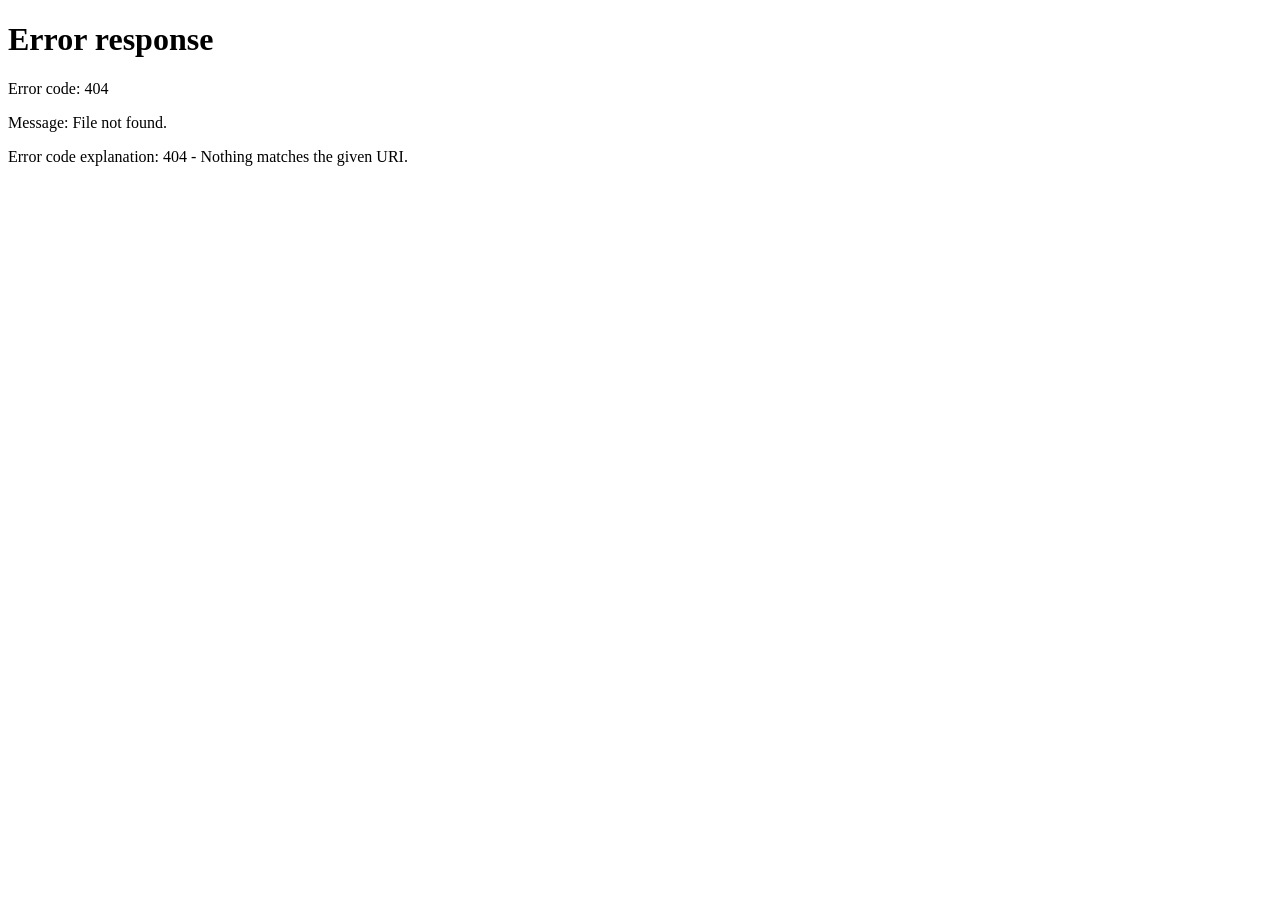
==== pages/home.html @ 38a02d0c "CraqueList - Finalizado" ====
<!DOCTYPE html>
<html lang="pt-BR">
<head>
    <meta charset="UTF-8">
    <meta name="viewport" content="width=device-width, initial-scale=1.0">
    <title>CraqueList | Meus Jogadores</title>
    <link href="https://cdn.jsdelivr.net/npm/bootstrap@5.3.0/dist/css/bootstrap.min.css" rel="stylesheet">
    <link rel="stylesheet" href="../css/style.css">
    <style>
        :root {
            --cor-fundo: #060d0a;
            --cor-form: #0e1512;
            --cor-borda: rgba(46, 204, 113, 0.2);
            --cor-input-bg: rgba(255, 255, 255, 0.06);
            --cor-texto: #ffffff;
            --cor-texto-muted: rgba(255, 255, 255, 0.35);
            --verde: #2ecc71;
            --verde-hover: #27ae60;
        }

        body {
            background-color: var(--cor-fundo);
            color: var(--cor-texto);
            font-family: 'Poppins', sans-serif;
        }

        /* NAVBAR */
        .navbar-custom {
            background-color: var(--cor-form);
            border-bottom: 1px solid var(--cor-borda);
            padding: 1rem 0;
        }

        .navbar-brand {
            font-weight: 700;
            color: var(--verde) !important;
            font-size: 1.5rem;
        }

        .nav-link {
            color: var(--cor-texto-muted) !important;
            margin: 0 0.5rem;
            transition: color 0.3s;
        }

        .nav-link:hover {
            color: var(--verde) !important;
        }

        .btn-logout {
            background: linear-gradient(to left, var(--verde), var(--cor-form));
            border: 1px solid var(--cor-borda);
            color: var(--cor-texto);
            padding: 0.5rem 1.5rem;
            border-radius: 5px;
            cursor: pointer;
            transition: all 0.3s;
        }

        .btn-logout:hover {
            background: linear-gradient(to left, var(--verde-hover), var(--cor-form));
            color: var(--cor-texto);
        }

        /* CARROSSEL */
        .carousel-section {
            margin: 3rem 0;
            background-color: var(--cor-form);
            border: 1px solid var(--cor-borda);
            border-radius: 10px;
            padding: 2rem;
        }

        .carousel-item {
            height: 300px;
            background: linear-gradient(135deg, var(--verde), var(--cor-form));
            border-radius: 10px;
            display: flex;
            align-items: center;
            justify-content: center;
            font-size: 2rem;
            font-weight: 700;
            text-align: center;
            border: 1px solid var(--cor-borda);
        }

        /* FILTROS */
        .filters-section {
            background-color: var(--cor-form);
            border: 1px solid var(--cor-borda);
            border-radius: 10px;
            padding: 1.5rem;
            margin: 2rem 0;
        }

        .form-control, .form-select {
            background-color: var(--cor-input-bg);
            border: 1px solid var(--cor-borda);
            color: var(--cor-texto);
        }

        .form-control::placeholder {
            color: var(--cor-placeholder);
        }

        .form-control:focus, .form-select:focus {
            background-color: var(--cor-input-bg);
            border-color: var(--verde);
            color: var(--cor-texto);
            box-shadow: 0 0 0 0.2rem rgba(46, 204, 113, 0.25);
        }

        /* CARDS DE JOGADORES */
        .player-card {
            background-color: var(--cor-form);
            border: 1px solid var(--cor-borda);
            border-radius: 10px;
            padding: 1.5rem;
            transition: all 0.3s;
            cursor: pointer;
        }

        .player-card:hover {
            border-color: var(--verde);
            transform: translateY(-5px);
            box-shadow: 0 5px 15px rgba(46, 204, 113, 0.2);
        }

        .player-flag {
            font-size: 3rem;
            margin-bottom: 1rem;
        }

        .player-name {
            font-weight: 600;
            font-size: 1.2rem;
            color: var(--verde);
            margin-bottom: 0.5rem;
        }

        .player-info {
            font-size: 0.9rem;
            color: var(--cor-texto-muted);
            margin: 0.3rem 0;
        }

        .player-actions {
            display: flex;
            gap: 0.5rem;
            margin-top: 1rem;
        }

        .btn-sm {
            padding: 0.4rem 0.8rem;
            font-size: 0.85rem;
            border-radius: 5px;
            border: none;
            cursor: pointer;
            transition: all 0.3s;
        }

        .btn-edit {
            background-color: var(--verde);
            color: var(--cor-form);
            font-weight: 600;
        }

        .btn-edit:hover {
            background-color: var(--verde-hover);
        }

        .btn-delete {
            background-color: #e74c3c;
            color: white;
            font-weight: 600;
        }

        .btn-delete:hover {
            background-color: #c0392b;
        }

        /* BOTÃO ADICIONAR */
        .btn-add-player {
            background: linear-gradient(to left, var(--verde), var(--cor-form));
            border: 1px solid var(--cor-borda);
            color: var(--cor-texto);
            padding: 0.8rem 1.5rem;
            border-radius: 5px;
            font-weight: 600;
            cursor: pointer;
            transition: all 0.3s;
            margin-bottom: 2rem;
        }

        .btn-add-player:hover {
            background: linear-gradient(to left, var(--verde-hover), var(--cor-form));
            color: var(--cor-texto);
        }

        /* MODAL */
        .modal-content {
            background-color: var(--cor-form);
            border: 1px solid var(--cor-borda);
        }

        .modal-header {
            border-bottom: 1px solid var(--cor-borda);
        }

        .modal-title {
            color: var(--verde);
            font-weight: 700;
        }

        .btn-close {
            filter: brightness(0) invert(1);
        }

        .modal-footer {
            border-top: 1px solid var(--cor-borda);
        }

        .btn-primary {
            background-color: var(--verde);
            border-color: var(--verde);
        }

        .btn-primary:hover {
            background-color: var(--verde-hover);
            border-color: var(--verde-hover);
        }

        .btn-secondary {
            background-color: transparent;
            border: 1px solid var(--cor-borda);
            color: var(--cor-texto);
        }

        .btn-secondary:hover {
            background-color: var(--cor-input-bg);
            border-color: var(--verde);
        }

        /* PERFIL */
        .profile-section {
            background-color: var(--cor-form);
            border: 1px solid var(--cor-borda);
            border-radius: 10px;
            padding: 1.5rem;
            margin: 2rem 0;
        }

        .profile-info {
            display: flex;
            justify-content: space-between;
            align-items: center;
            flex-wrap: wrap;
            gap: 1rem;
        }

        .profile-data {
            flex: 1;
            min-width: 250px;
        }

        .profile-data p {
            margin: 0.5rem 0;
            color: var(--cor-texto-muted);
        }

        .profile-data strong {
            color: var(--verde);
        }

        .btn-edit-profile {
            background-color: var(--verde);
            color: var(--cor-form);
            padding: 0.6rem 1.2rem;
            border: none;
            border-radius: 5px;
            font-weight: 600;
            cursor: pointer;
            transition: all 0.3s;
        }

        .btn-edit-profile:hover {
            background-color: var(--verde-hover);
        }

        /* EMPTY STATE */
        .empty-state {
            text-align: center;
            padding: 3rem 1rem;
            color: var(--cor-texto-muted);
        }

        .empty-state h3 {
            color: var(--verde);
            margin-bottom: 1rem;
        }

        /* RESPONSIVE */
        @media (max-width: 768px) {
            .carousel-item {
                height: 200px;
                font-size: 1.5rem;
            }

            .player-card {
                margin-bottom: 1rem;
            }

            .profile-info {
                flex-direction: column;
            }

            .navbar-brand {
                font-size: 1.2rem;
            }
        }

        /* CONFIRMAÇÃO DE EXCLUSÃO */
        .modal-confirm {
            background-color: var(--cor-form);
            border: 1px solid var(--cor-borda);
            border-radius: 10px;
        }

        .modal-confirm-header {
            border-bottom: 1px solid var(--cor-borda);
            padding: 1.5rem;
        }

        .modal-confirm-body {
            padding: 1.5rem;
            color: var(--cor-texto);
        }

        .modal-confirm-footer {
            border-top: 1px solid var(--cor-borda);
            padding: 1.5rem;
            display: flex;
            gap: 1rem;
            justify-content: flex-end;
        }

        .btn-confirm {
            background-color: #e74c3c;
            color: white;
            padding: 0.6rem 1.5rem;
            border: none;
            border-radius: 5px;
            font-weight: 600;
            cursor: pointer;
        }

        .btn-confirm:hover {
            background-color: #c0392b;
        }

        .btn-cancel {
            background-color: transparent;
            border: 1px solid var(--cor-borda);
            color: var(--cor-texto);
            padding: 0.6rem 1.5rem;
            border-radius: 5px;
            font-weight: 600;
            cursor: pointer;
        }

        .btn-cancel:hover {
            background-color: var(--cor-input-bg);
        }
    </style>
</head>
<body>
    <!-- NAVBAR -->
    <nav class="navbar navbar-custom">
        <div class="container-fluid">
            <span class="navbar-brand">⚽ CraqueList</span>
            <div class="d-flex gap-3 align-items-center">
                <span class="nav-link mb-0" id="userNameNav">Usuário</span>
                <button class="btn-logout" onclick="logout()">Sair</button>
            </div>
        </div>
    </nav>

    <!-- CONTAINER PRINCIPAL -->
    <div class="container mt-5">
        <!-- PERFIL -->
        <div class="profile-section">
            <div class="profile-info">
                <div class="profile-data">
                    <p><strong>Nome:</strong> <span id="profileName">-</span></p>
                    <p><strong>Email:</strong> <span id="profileEmail">-</span></p>
                </div>
                <button class="btn-edit-profile" onclick="openEditProfileModal()">Editar Perfil</button>
            </div>
        </div>

        <!-- CARROSSEL DE SELEÇÕES -->
        <div class="carousel-section">
            <h5 class="mb-3">🌍 Seleções em Destaque</h5>
            <div id="carouselSeleções" class="carousel slide" data-bs-ride="carousel">
                <div class="carousel-inner" id="carouselContent">
                    <!-- Preenchido por JS -->
                </div>
                <button class="carousel-control-prev" type="button" data-bs-target="#carouselSeleções" data-bs-slide="prev">
                    <span class="carousel-control-prev-icon"></span>
                </button>
                <button class="carousel-control-next" type="button" data-bs-target="#carouselSeleções" data-bs-slide="next">
                    <span class="carousel-control-next-icon"></span>
                </button>
            </div>
        </div>

        <!-- FILTROS -->
        <div class="filters-section">
            <div class="row g-3">
                <div class="col-12 col-md-6">
                    <label class="form-label">Filtrar por Seleção</label>
                    <select class="form-select" id="filterCountry" onchange="filterPlayers()">
                        <option value="">Todas as Seleções</option>
                    </select>
                </div>
                <div class="col-12 col-md-6">
                    <label class="form-label">Filtrar por Posição</label>
                    <select class="form-select" id="filterPosition" onchange="filterPlayers()">
                        <option value="">Todas as Posições</option>
                        <option value="Goleiro">Goleiro</option>
                        <option value="Zagueiro">Zagueiro</option>
                        <option value="Lateral">Lateral</option>
                        <option value="Meio-campista">Meio-campista</option>
                        <option value="Atacante">Atacante</option>
                    </select>
                </div>
            </div>
        </div>

        <!-- BOTÃO ADICIONAR -->
        <button class="btn-add-player" onclick="openAddPlayerModal()">+ Adicionar Jogador</button>

        <!-- LISTA DE JOGADORES -->
        <div id="playersList" class="row g-4">
            <!-- Preenchido por JS -->
        </div>
    </div>

    <!-- MODAL ADICIONAR/EDITAR JOGADOR -->
    <div class="modal fade" id="playerModal" tabindex="-1">
        <div class="modal-dialog">
            <div class="modal-content">
                <div class="modal-header">
                    <h5 class="modal-title" id="playerModalTitle">Adicionar Jogador</h5>
                    <button type="button" class="btn-close" data-bs-dismiss="modal"></button>
                </div>
                <div class="modal-body">
                    <form id="playerForm">
                        <div class="mb-3">
                            <label class="form-label">Nome do Jogador</label>
                            <input type="text" class="form-control" id="playerName" required>
                        </div>
                        <div class="mb-3">
                            <label class="form-label">Seleção</label>
                            <select class="form-select" id="playerCountry" required>
                                <option value="">Selecione uma seleção</option>
                            </select>
                        </div>
                        <div class="mb-3">
                            <label class="form-label">Posição</label>
                            <select class="form-select" id="playerPosition" required>
                                <option value="">Selecione uma posição</option>
                                <option value="Goleiro">Goleiro</option>
                                <option value="Zagueiro">Zagueiro</option>
                                <option value="Lateral">Lateral</option>
                                <option value="Meio-campista">Meio-campista</option>
                                <option value="Atacante">Atacante</option>
                            </select>
                        </div>
                    </form>
                </div>
                <div class="modal-footer">
                    <button type="button" class="btn btn-secondary" data-bs-dismiss="modal">Cancelar</button>
                    <button type="button" class="btn btn-primary" onclick="savePlayer()">Salvar</button>
                </div>
            </div>
        </div>
    </div>

    <!-- MODAL EDITAR PERFIL -->
    <div class="modal fade" id="editProfileModal" tabindex="-1">
        <div class="modal-dialog">
            <div class="modal-content">
                <div class="modal-header">
                    <h5 class="modal-title">Editar Perfil</h5>
                    <button type="button" class="btn-close" data-bs-dismiss="modal"></button>
                </div>
                <div class="modal-body">
                    <form id="editProfileForm">
                        <div class="mb-3">
                            <label class="form-label">Nome</label>
                            <input type="text" class="form-control" id="editName" required>
                        </div>
                        <div class="mb-3">
                            <label class="form-label">Email</label>
                            <input type="email" class="form-control" id="editEmail" required>
                        </div>
                    </form>
                </div>
                <div class="modal-footer">
                    <button type="button" class="btn btn-secondary" data-bs-dismiss="modal">Cancelar</button>
                    <button type="button" class="btn btn-primary" onclick="saveProfile()">Salvar</button>
                    <button type="button" class="btn btn-danger" onclick="deleteAccount()">Deletar Conta</button>
                </div>
            </div>
        </div>
    </div>

    <!-- MODAL CONFIRMAÇÃO DE EXCLUSÃO -->
    <div class="modal fade" id="confirmDeleteModal" tabindex="-1">
        <div class="modal-dialog">
            <div class="modal-confirm">
                <div class="modal-confirm-header">
                    <h5 class="modal-title">Confirmar Exclusão</h5>
                </div>
                <div class="modal-confirm-body">
                    <p id="confirmDeleteMessage">Tem certeza que deseja deletar este item?</p>
                </div>
                <div class="modal-confirm-footer">
                    <button type="button" class="btn-cancel" data-bs-dismiss="modal">Cancelar</button>
                    <button type="button" class="btn-confirm" onclick="confirmDelete()">Deletar</button>
                </div>
            </div>
        </div>
    </div>

    <script src="https://cdn.jsdelivr.net/npm/bootstrap@5.3.0/dist/js/bootstrap.bundle.min.js"></script>
    <script src="../scripts/app.js"></script>
</body>
</html>
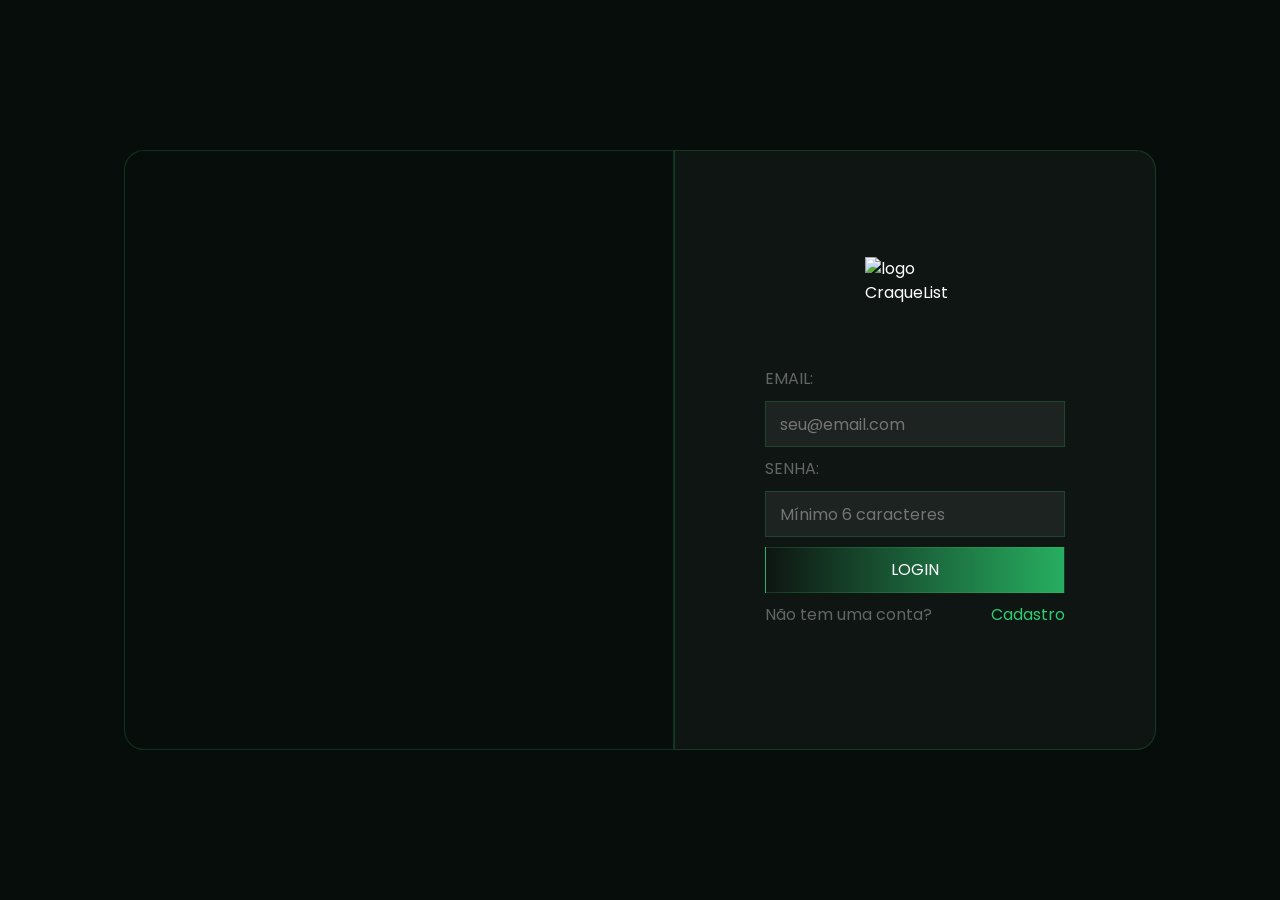
==== commit b37737d3: "CraqueList - Finalizado CraqueList - Finalizado" ====
--- a/pages/home.html
+++ b/pages/home.html
@@ -6,389 +6,22 @@
     <title>CraqueList | Meus Jogadores</title>
     <link href="https://cdn.jsdelivr.net/npm/bootstrap@5.3.0/dist/css/bootstrap.min.css" rel="stylesheet">
     <link rel="stylesheet" href="../css/style.css">
-    <style>
-        :root {
-            --cor-fundo: #060d0a;
-            --cor-form: #0e1512;
-            --cor-borda: rgba(46, 204, 113, 0.2);
-            --cor-input-bg: rgba(255, 255, 255, 0.06);
-            --cor-texto: #ffffff;
-            --cor-texto-muted: rgba(255, 255, 255, 0.35);
-            --verde: #2ecc71;
-            --verde-hover: #27ae60;
-        }
-
-        body {
-            background-color: var(--cor-fundo);
-            color: var(--cor-texto);
-            font-family: 'Poppins', sans-serif;
-        }
-
-        /* NAVBAR */
-        .navbar-custom {
-            background-color: var(--cor-form);
-            border-bottom: 1px solid var(--cor-borda);
-            padding: 1rem 0;
-        }
-
-        .navbar-brand {
-            font-weight: 700;
-            color: var(--verde) !important;
-            font-size: 1.5rem;
-        }
-
-        .nav-link {
-            color: var(--cor-texto-muted) !important;
-            margin: 0 0.5rem;
-            transition: color 0.3s;
-        }
-
-        .nav-link:hover {
-            color: var(--verde) !important;
-        }
-
-        .btn-logout {
-            background: linear-gradient(to left, var(--verde), var(--cor-form));
-            border: 1px solid var(--cor-borda);
-            color: var(--cor-texto);
-            padding: 0.5rem 1.5rem;
-            border-radius: 5px;
-            cursor: pointer;
-            transition: all 0.3s;
-        }
-
-        .btn-logout:hover {
-            background: linear-gradient(to left, var(--verde-hover), var(--cor-form));
-            color: var(--cor-texto);
-        }
-
-        /* CARROSSEL */
-        .carousel-section {
-            margin: 3rem 0;
-            background-color: var(--cor-form);
-            border: 1px solid var(--cor-borda);
-            border-radius: 10px;
-            padding: 2rem;
-        }
-
-        .carousel-item {
-            height: 300px;
-            background: linear-gradient(135deg, var(--verde), var(--cor-form));
-            border-radius: 10px;
-            display: flex;
-            align-items: center;
-            justify-content: center;
-            font-size: 2rem;
-            font-weight: 700;
-            text-align: center;
-            border: 1px solid var(--cor-borda);
-        }
-
-        /* FILTROS */
-        .filters-section {
-            background-color: var(--cor-form);
-            border: 1px solid var(--cor-borda);
-            border-radius: 10px;
-            padding: 1.5rem;
-            margin: 2rem 0;
-        }
-
-        .form-control, .form-select {
-            background-color: var(--cor-input-bg);
-            border: 1px solid var(--cor-borda);
-            color: var(--cor-texto);
-        }
-
-        .form-control::placeholder {
-            color: var(--cor-placeholder);
-        }
-
-        .form-control:focus, .form-select:focus {
-            background-color: var(--cor-input-bg);
-            border-color: var(--verde);
-            color: var(--cor-texto);
-            box-shadow: 0 0 0 0.2rem rgba(46, 204, 113, 0.25);
-        }
-
-        /* CARDS DE JOGADORES */
-        .player-card {
-            background-color: var(--cor-form);
-            border: 1px solid var(--cor-borda);
-            border-radius: 10px;
-            padding: 1.5rem;
-            transition: all 0.3s;
-            cursor: pointer;
-        }
-
-        .player-card:hover {
-            border-color: var(--verde);
-            transform: translateY(-5px);
-            box-shadow: 0 5px 15px rgba(46, 204, 113, 0.2);
-        }
-
-        .player-flag {
-            font-size: 3rem;
-            margin-bottom: 1rem;
-        }
-
-        .player-name {
-            font-weight: 600;
-            font-size: 1.2rem;
-            color: var(--verde);
-            margin-bottom: 0.5rem;
-        }
-
-        .player-info {
-            font-size: 0.9rem;
-            color: var(--cor-texto-muted);
-            margin: 0.3rem 0;
-        }
-
-        .player-actions {
-            display: flex;
-            gap: 0.5rem;
-            margin-top: 1rem;
-        }
-
-        .btn-sm {
-            padding: 0.4rem 0.8rem;
-            font-size: 0.85rem;
-            border-radius: 5px;
-            border: none;
-            cursor: pointer;
-            transition: all 0.3s;
-        }
-
-        .btn-edit {
-            background-color: var(--verde);
-            color: var(--cor-form);
-            font-weight: 600;
-        }
-
-        .btn-edit:hover {
-            background-color: var(--verde-hover);
-        }
-
-        .btn-delete {
-            background-color: #e74c3c;
-            color: white;
-            font-weight: 600;
-        }
-
-        .btn-delete:hover {
-            background-color: #c0392b;
-        }
-
-        /* BOTÃO ADICIONAR */
-        .btn-add-player {
-            background: linear-gradient(to left, var(--verde), var(--cor-form));
-            border: 1px solid var(--cor-borda);
-            color: var(--cor-texto);
-            padding: 0.8rem 1.5rem;
-            border-radius: 5px;
-            font-weight: 600;
-            cursor: pointer;
-            transition: all 0.3s;
-            margin-bottom: 2rem;
-        }
-
-        .btn-add-player:hover {
-            background: linear-gradient(to left, var(--verde-hover), var(--cor-form));
-            color: var(--cor-texto);
-        }
-
-        /* MODAL */
-        .modal-content {
-            background-color: var(--cor-form);
-            border: 1px solid var(--cor-borda);
-        }
-
-        .modal-header {
-            border-bottom: 1px solid var(--cor-borda);
-        }
-
-        .modal-title {
-            color: var(--verde);
-            font-weight: 700;
-        }
-
-        .btn-close {
-            filter: brightness(0) invert(1);
-        }
-
-        .modal-footer {
-            border-top: 1px solid var(--cor-borda);
-        }
-
-        .btn-primary {
-            background-color: var(--verde);
-            border-color: var(--verde);
-        }
-
-        .btn-primary:hover {
-            background-color: var(--verde-hover);
-            border-color: var(--verde-hover);
-        }
-
-        .btn-secondary {
-            background-color: transparent;
-            border: 1px solid var(--cor-borda);
-            color: var(--cor-texto);
-        }
-
-        .btn-secondary:hover {
-            background-color: var(--cor-input-bg);
-            border-color: var(--verde);
-        }
-
-        /* PERFIL */
-        .profile-section {
-            background-color: var(--cor-form);
-            border: 1px solid var(--cor-borda);
-            border-radius: 10px;
-            padding: 1.5rem;
-            margin: 2rem 0;
-        }
-
-        .profile-info {
-            display: flex;
-            justify-content: space-between;
-            align-items: center;
-            flex-wrap: wrap;
-            gap: 1rem;
-        }
-
-        .profile-data {
-            flex: 1;
-            min-width: 250px;
-        }
-
-        .profile-data p {
-            margin: 0.5rem 0;
-            color: var(--cor-texto-muted);
-        }
-
-        .profile-data strong {
-            color: var(--verde);
-        }
-
-        .btn-edit-profile {
-            background-color: var(--verde);
-            color: var(--cor-form);
-            padding: 0.6rem 1.2rem;
-            border: none;
-            border-radius: 5px;
-            font-weight: 600;
-            cursor: pointer;
-            transition: all 0.3s;
-        }
-
-        .btn-edit-profile:hover {
-            background-color: var(--verde-hover);
-        }
-
-        /* EMPTY STATE */
-        .empty-state {
-            text-align: center;
-            padding: 3rem 1rem;
-            color: var(--cor-texto-muted);
-        }
-
-        .empty-state h3 {
-            color: var(--verde);
-            margin-bottom: 1rem;
-        }
-
-        /* RESPONSIVE */
-        @media (max-width: 768px) {
-            .carousel-item {
-                height: 200px;
-                font-size: 1.5rem;
-            }
-
-            .player-card {
-                margin-bottom: 1rem;
-            }
-
-            .profile-info {
-                flex-direction: column;
-            }
-
-            .navbar-brand {
-                font-size: 1.2rem;
-            }
-        }
-
-        /* CONFIRMAÇÃO DE EXCLUSÃO */
-        .modal-confirm {
-            background-color: var(--cor-form);
-            border: 1px solid var(--cor-borda);
-            border-radius: 10px;
-        }
-
-        .modal-confirm-header {
-            border-bottom: 1px solid var(--cor-borda);
-            padding: 1.5rem;
-        }
-
-        .modal-confirm-body {
-            padding: 1.5rem;
-            color: var(--cor-texto);
-        }
-
-        .modal-confirm-footer {
-            border-top: 1px solid var(--cor-borda);
-            padding: 1.5rem;
-            display: flex;
-            gap: 1rem;
-            justify-content: flex-end;
-        }
-
-        .btn-confirm {
-            background-color: #e74c3c;
-            color: white;
-            padding: 0.6rem 1.5rem;
-            border: none;
-            border-radius: 5px;
-            font-weight: 600;
-            cursor: pointer;
-        }
-
-        .btn-confirm:hover {
-            background-color: #c0392b;
-        }
-
-        .btn-cancel {
-            background-color: transparent;
-            border: 1px solid var(--cor-borda);
-            color: var(--cor-texto);
-            padding: 0.6rem 1.5rem;
-            border-radius: 5px;
-            font-weight: 600;
-            cursor: pointer;
-        }
-
-        .btn-cancel:hover {
-            background-color: var(--cor-input-bg);
-        }
-    </style>
 </head>
 <body>
-    <!-- NAVBAR -->
+
     <nav class="navbar navbar-custom">
-        <div class="container-fluid">
-            <span class="navbar-brand">⚽ CraqueList</span>
-            <div class="d-flex gap-3 align-items-center">
-                <span class="nav-link mb-0" id="userNameNav">Usuário</span>
-                <button class="btn-logout" onclick="logout()">Sair</button>
-            </div>
+    <div class="container-fluid d-flex justify-content-between align-items-center">
+        <img src="../image/logo.png" alt="" class="logo">
+
+        <div class="d-flex gap-3 align-items-center">
+            <span class="nav-link mb-0" id="userNameNav">Usuário</span>
+            <button class="btn-logout" onclick="logout()">Sair</button>
         </div>
+    </div>
     </nav>
 
-    <!-- CONTAINER PRINCIPAL -->
-    <div class="container mt-5">
-        <!-- PERFIL -->
-        <div class="profile-section">
+    <main class="container mt-5">
+        <section class="profile-section" aria-label="Perfil do usuário">
             <div class="profile-info">
                 <div class="profile-data">
                     <p><strong>Nome:</strong> <span id="profileName">-</span></p>
@@ -396,26 +29,24 @@
                 </div>
                 <button class="btn-edit-profile" onclick="openEditProfileModal()">Editar Perfil</button>
             </div>
-        </div>
+        </section>
 
-        <!-- CARROSSEL DE SELEÇÕES -->
-        <div class="carousel-section">
+        <section class="carousel-section" aria-label="Seleções em destaque">
             <h5 class="mb-3">🌍 Seleções em Destaque</h5>
-            <div id="carouselSeleções" class="carousel slide" data-bs-ride="carousel">
+            <div id="carouselSelecoes" class="carousel slide">
                 <div class="carousel-inner" id="carouselContent">
-                    <!-- Preenchido por JS -->
+
                 </div>
-                <button class="carousel-control-prev" type="button" data-bs-target="#carouselSeleções" data-bs-slide="prev">
+                <button class="carousel-control-prev" type="button" data-bs-target="#carouselSelecoes" data-bs-slide="prev">
                     <span class="carousel-control-prev-icon"></span>
                 </button>
-                <button class="carousel-control-next" type="button" data-bs-target="#carouselSeleções" data-bs-slide="next">
+                <button class="carousel-control-next" type="button" data-bs-target="#carouselSelecoes" data-bs-slide="next">
                     <span class="carousel-control-next-icon"></span>
                 </button>
             </div>
-        </div>
+        </section>
 
-        <!-- FILTROS -->
-        <div class="filters-section">
+        <section class="filters-section" aria-label="Filtros de jogadores">
             <div class="row g-3">
                 <div class="col-12 col-md-6">
                     <label class="form-label">Filtrar por Seleção</label>
@@ -435,18 +66,15 @@
                     </select>
                 </div>
             </div>
-        </div>
+        </section>
 
-        <!-- BOTÃO ADICIONAR -->
         <button class="btn-add-player" onclick="openAddPlayerModal()">+ Adicionar Jogador</button>
 
-        <!-- LISTA DE JOGADORES -->
-        <div id="playersList" class="row g-4">
-            <!-- Preenchido por JS -->
-        </div>
-    </div>
+        <section id="playersList" class="row g-4" aria-label="Lista de jogadores">
 
-    <!-- MODAL ADICIONAR/EDITAR JOGADOR -->
+        </section>
+    </main>
+
     <div class="modal fade" id="playerModal" tabindex="-1">
         <div class="modal-dialog">
             <div class="modal-content">
@@ -487,7 +115,6 @@
         </div>
     </div>
 
-    <!-- MODAL EDITAR PERFIL -->
     <div class="modal fade" id="editProfileModal" tabindex="-1">
         <div class="modal-dialog">
             <div class="modal-content">
@@ -516,7 +143,6 @@
         </div>
     </div>
 
-    <!-- MODAL CONFIRMAÇÃO DE EXCLUSÃO -->
     <div class="modal fade" id="confirmDeleteModal" tabindex="-1">
         <div class="modal-dialog">
             <div class="modal-confirm">
@@ -535,6 +161,6 @@
     </div>
 
     <script src="https://cdn.jsdelivr.net/npm/bootstrap@5.3.0/dist/js/bootstrap.bundle.min.js"></script>
-    <script src="../scripts/app.js"></script>
+    <script src="../scripts/app.js?v=3"></script>
 </body>
 </html>
--- a/css/style.css
+++ b/css/style.css
@@ -0,0 +1,389 @@
+@import url('https://fonts.googleapis.com/css2?family=Poppins:ital,wght@0,100;0,200;0,300;0,400;0,500;0,600;0,700;0,800;0,900;1,100;1,200;1,300;1,400;1,500;1,600;1,700;1,800;1,900&display=swap');
+
+*{
+    margin: 0;
+    padding: 0;
+    box-sizing: border-box;
+}
+
+:root {
+    --cor-fundo: #060d0a;
+    --cor-form: #0e1512;
+    --cor-borda: rgba(46, 204, 113, 0.2);
+    --cor-input-bg: rgba(255, 255, 255, 0.06);
+    --cor-texto: #ffffff;
+    --cor-texto-muted: rgba(255, 255, 255, 0.35);
+    --cor-placeholder: rgba(255, 255, 255, 0.25);
+    --verde: #2ecc71;
+    --verde-hover: #27ae60;
+}
+
+body{
+    font-family: "Poppins", sans-serif;
+    font-weight: 400;
+    font-style: normal;
+    background-color: var(--cor-fundo);
+    color: var(--cor-texto);
+}
+
+
+.ContainerMain{
+    display: flex;
+    justify-content: center;
+    align-items: center;
+    min-height: 100vh;
+    background-image: url('../image/fundo.png');
+    background-position: center;
+    background-size: cover;
+}
+
+.ContainerSectionMain{
+    display: flex;
+}
+
+.ContainerImage{
+    background-image: url('../image/FUT.png');
+    background-position: center;
+    background-size: cover;
+    padding: 80px;
+    width: 550px;
+    border: 1px solid var(--cor-borda);
+    border-top-left-radius: 20px;
+    border-bottom-left-radius: 20px;
+}
+
+#ContainerFormCad,
+#ContainerFormLogin{
+    display: flex;
+    justify-content: center;
+    flex-direction: column;
+    background-color: var(--cor-form);
+    border: 1px solid var(--cor-borda);
+    padding: 90px;
+    gap: 10px;
+    height: 600px;
+    border-top-right-radius: 20px;
+    border-bottom-right-radius: 20px;
+}
+
+.logo{
+    margin: 0 auto;
+    width: 100px;
+    height: 100px;
+}
+
+label{
+    display: flex;
+    color: var(--cor-texto-muted);
+}
+
+input {
+    width: 300px;
+    height: 46px;
+    padding: 10px 14px;
+    background-color: var(--cor-input-bg);
+    border: 1px solid var(--cor-borda);
+    color: var(--cor-texto);
+}
+
+.buttonCad,
+.buttonLogin{
+    background: linear-gradient(to left, var(--verde-hover), var(--cor-form));
+    color: var(--cor-texto);
+    border: 1px solid var(--cor-borda);
+    cursor: pointer;
+}
+
+p{
+    color: var(--cor-texto-muted);
+}
+
+a{
+    text-decoration: none;
+    color: var(--verde);
+}
+
+.ContainerExecuteLogin{
+    display: flex;
+    justify-content: space-between;
+}
+
+.navbar-custom {
+    background-color: var(--cor-form);
+    border-bottom: 1px solid var(--cor-borda);
+    padding: 1rem 0;
+}
+
+.navbar-brand {
+    font-weight: 700;
+    color: var(--verde) !important;
+    font-size: 1.5rem;
+}
+
+.nav-link {
+    color: var(--cor-texto-muted) !important;
+    margin: 0 0.5rem;
+    transition: color 0.3s;
+}
+
+.nav-link:hover {
+    color: var(--verde) !important;
+}
+
+.btn-logout {
+    background: linear-gradient(to left, var(--verde), var(--cor-form));
+    border: 1px solid var(--cor-borda);
+    color: var(--cor-texto);
+    padding: 0.5rem 1.5rem;
+    border-radius: 5px;
+    cursor: pointer;
+    transition: all 0.3s;
+}
+
+.btn-logout:hover {
+    background: linear-gradient(to left, var(--verde-hover), var(--cor-form));
+}
+
+.carousel-section {
+    margin: 3rem 0;
+    background-color: var(--cor-form);
+    border: 1px solid var(--cor-borda);
+    border-radius: 10px;
+    padding: 2rem;
+}
+
+.carousel-item {
+    height: 300px;
+    background: #7cb96c;
+    border-radius: 10px;
+    border: 1px solid var(--cor-borda);
+    text-align: center;
+    font-size: 2rem;
+    font-weight: 700;
+
+}
+
+
+.carousel-item > div {
+    display: flex;
+    flex-direction: column;
+    align-items: center;
+    justify-content: center;
+    height: 100%;
+}
+
+
+.filters-section {
+    background-color: var(--cor-form);
+    border: 1px solid var(--cor-borda);
+    border-radius: 10px;
+    padding: 1.5rem;
+    margin: 2rem 0;
+}
+
+.form-control,
+.form-select {
+    background-color: var(--cor-input-bg);
+    border: 1px solid var(--cor-borda);
+    color: var(--cor-texto);
+}
+
+.form-control::placeholder {
+    color: var(--cor-placeholder);
+}
+
+.form-control:focus,
+.form-select:focus {
+    background-color: var(--cor-input-bg);
+    border-color: var(--verde);
+    color: var(--cor-texto);
+    box-shadow: 0 0 0 0.2rem rgba(46, 204, 113, 0.25);
+}
+
+
+.player-card {
+    background-color: var(--cor-form);
+    border: 1px solid var(--cor-borda);
+    border-radius: 10px;
+    padding: 1.5rem;
+    transition: all 0.3s;
+    cursor: pointer;
+}
+
+.player-card:hover {
+    border-color: var(--verde);
+    transform: translateY(-5px);
+    box-shadow: 0 5px 15px rgba(46, 204, 113, 0.2);
+}
+
+.player-flag {
+    font-size: 3rem;
+    margin-bottom: 1rem;
+}
+
+.player-name {
+    font-weight: 600;
+    font-size: 1.2rem;
+    color: var(--verde);
+    margin-bottom: 0.5rem;
+}
+
+.player-info {
+    font-size: 0.9rem;
+    color: var(--cor-texto-muted);
+    margin: 0.3rem 0;
+}
+
+.player-actions {
+    display: flex;
+    gap: 0.5rem;
+    margin-top: 1rem;
+}
+
+.btn-sm {
+    padding: 0.4rem 0.8rem;
+    font-size: 0.85rem;
+    border-radius: 5px;
+    border: none;
+    cursor: pointer;
+}
+
+.btn-edit {
+    background-color: var(--verde);
+    color: var(--cor-form);
+    font-weight: 600;
+}
+
+.btn-delete {
+    background-color: #e74c3c;
+    color: #fff;
+    font-weight: 600;
+}
+
+.btn-add-player {
+    background: linear-gradient(to left, var(--verde), var(--cor-form));
+    border: 1px solid var(--cor-borda);
+    color: var(--cor-texto);
+    padding: 0.8rem 1.5rem;
+    border-radius: 5px;
+    font-weight: 600;
+    margin-bottom: 2rem;
+}
+
+.profile-section {
+    background-color: var(--cor-form);
+    border: 1px solid var(--cor-borda);
+    border-radius: 10px;
+    padding: 1.5rem;
+    margin: 2rem 0;
+}
+
+.profile-info {
+    display: flex;
+    justify-content: space-between;
+    align-items: center;
+    flex-wrap: wrap;
+    gap: 1rem;
+}
+
+.profile-data {
+    flex: 1;
+    min-width: 250px;
+}
+
+.profile-data strong {
+    color: var(--verde);
+}
+
+.btn-edit-profile {
+    background-color: var(--verde);
+    color: var(--cor-form);
+    padding: 0.6rem 1.2rem;
+    border: none;
+    border-radius: 5px;
+    font-weight: 600;
+}
+
+.modal-content,
+.modal-confirm {
+    background-color: var(--cor-form);
+    border: 1px solid var(--cor-borda);
+    pointer-events: auto;
+}
+
+.modal-title {
+    color: var(--verde);
+}
+
+.btn-close {
+    filter: brightness(0) invert(1);
+}
+
+.modal-header,
+.modal-confirm-header {
+    border-bottom: 1px solid var(--cor-borda);
+}
+
+.modal-footer,
+.modal-confirm-footer {
+    border-top: 1px solid var(--cor-borda);
+}
+
+.modal-confirm-footer {
+    display: flex;
+    gap: 1rem;
+    justify-content: flex-end;
+    padding: 1.5rem;
+}
+
+.empty-state {
+    text-align: center;
+    padding: 3rem 1rem;
+    color: var(--cor-texto-muted);
+}
+
+.empty-state h3 {
+    color: var(--verde);
+    margin-bottom: 1rem;
+}
+
+option{
+    background-color: #0e1512;
+}
+
+@media (max-width: 768px) {
+
+    .carousel-item {
+        height: 200px;
+        font-size: 1.5rem;
+    }
+
+    .profile-info {
+        flex-direction: column;
+    }
+
+    .navbar-brand {
+        font-size: 1.2rem;
+    }
+
+    .ContainerSectionMain {
+        flex-direction: column;
+    }
+
+    .ContainerImage {
+        width: 100%;
+        min-height: 250px;
+        border-radius: 20px 20px 0 0;
+    }
+
+    #ContainerFormCad,
+    #ContainerFormLogin {
+        width: 100%;
+        padding: 40px;
+        border-radius: 0 0 20px 20px;
+    }
+
+    input {
+        width: 100%;
+    }
+}
